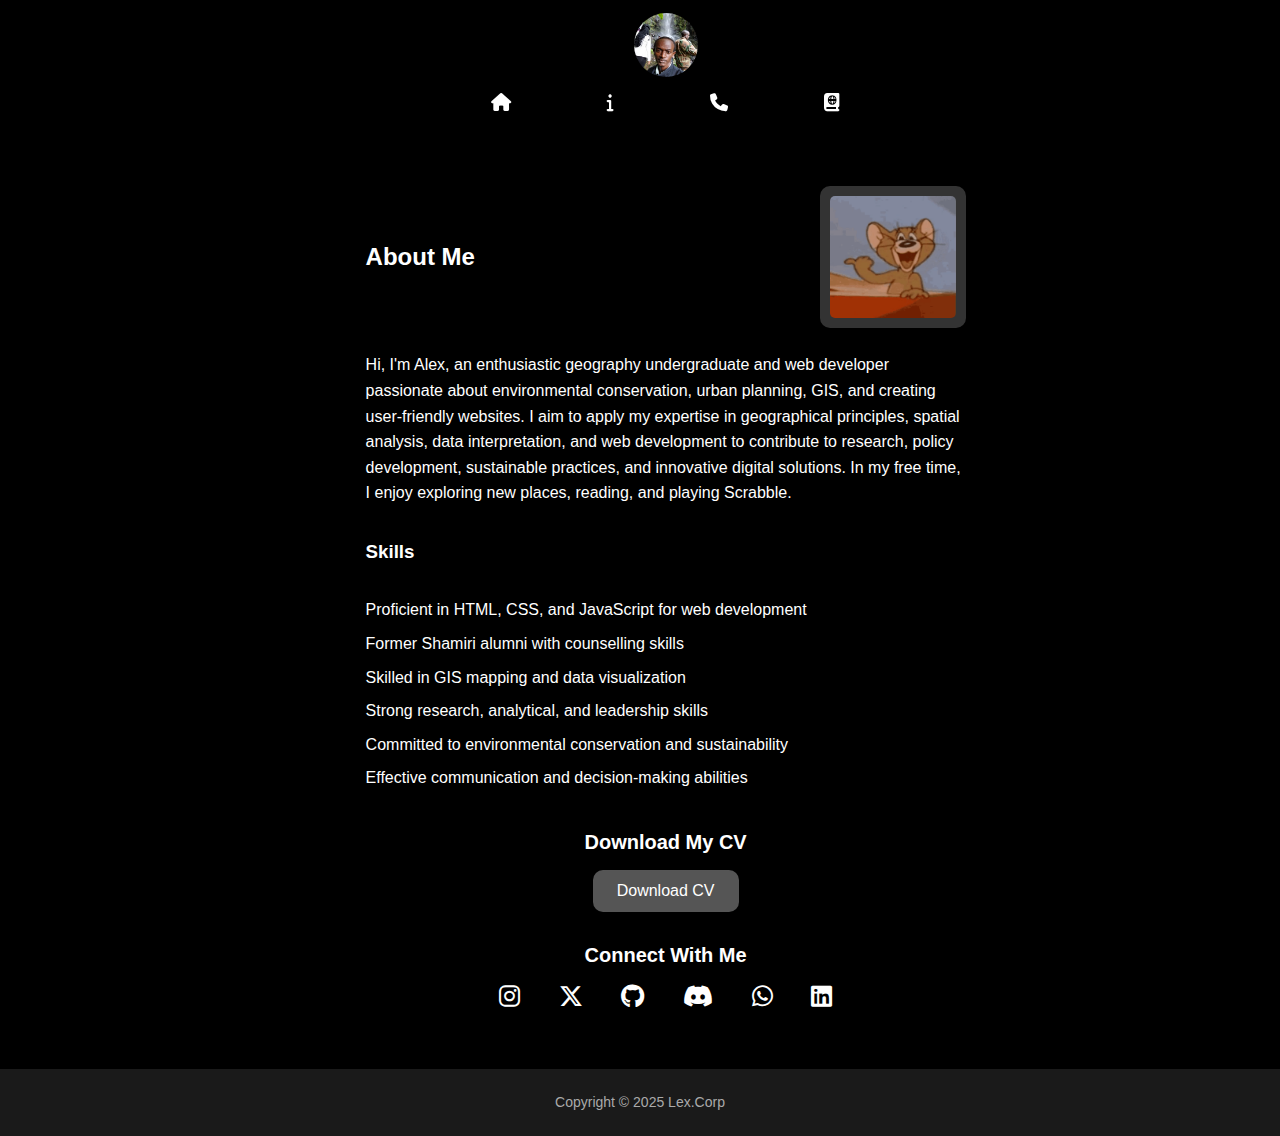
==== about-me.html @ 08ff9f20 "Add files via upload" ====
<!DOCTYPE html>
<html lang="en">
<head>
    <meta charset="UTF-8">
    <meta name="viewport" content="width=device-width, initial-scale=1.0">
    <meta name="author" content="Alex">
    <title>About.Alex</title>
    <meta name="viewport" content="width=device-width, initial-scale=1.0">
    <link rel="stylesheet" href="https://cdnjs.cloudflare.com/ajax/libs/font-awesome/6.7.2/css/all.min.css"/>
    <link rel="stylesheet" href="styles/about-me.css"> 
</head>
<body>
    <div class="header-bar">
        <div class="profile-header">
            <div class="profile-container">
                <img src="img/profile.jpeg" alt="Profile Picture" class="profile-pic">
            </div>
        </div>
        <div class="nav-menu">
            <ul>
                <li><a href="index.html"><i class="fa-solid fa-house"></i></a></li>
                <li><a href="about-me.html"><i class="fa-solid fa-info"></i></a></li>
                <li><a href="contact-me.html"><i class="fa-solid fa-phone"></i></a></li>
                <li><a href="Atlas.html"><i class="fas fa-atlas"></i></a></li>
            </ul>
        </div>
    </div>

    <div class="content">
        <div class="about-section">
            <div class="about-header">
                <h2>About Me</h2>
                <div class="about-gif">
                    <img src="img/jerry-laugh.gif" alt="Small GIF">
                </div>
            </div>
            <div class="about-content">
                <p>
                    Hi, I'm Alex, an enthusiastic geography undergraduate and web developer passionate about environmental conservation, urban planning, GIS, and creating user-friendly websites. I aim to apply my expertise in geographical principles, spatial analysis, data interpretation, and web development to contribute to research, policy development, sustainable practices, and innovative digital solutions. In my free time, I enjoy exploring new places, reading, and playing Scrabble.
                </p>
                <h3>Skills</h3>
                <ul>
                    <li>Proficient in HTML, CSS, and JavaScript for web development</li>
                    <li>Former Shamiri alumni with counselling skills</li>
                    <li>Skilled in GIS mapping and data visualization</li>
                    <li>Strong research, analytical, and leadership skills</li>
                    <li>Committed to environmental conservation and sustainability</li>
                    <li>Effective communication and decision-making abilities</li>
                </ul>
            </div>
            <div class="cv-download">
                <h3>Download My CV</h3>
                <a href="mycv/CV.25.pdf" download>Download CV</a>
            </div>
            <div class="social-links">
                <h3>Connect With Me</h3>
                <div class="social-media-icons-wrapper">
                    <a href="https://www.instagram.com/al3x.kimani" target="_blank" title="Follow me on Instagram">
                        <i class="fa-brands fa-instagram"></i>
                    </a>
                    <a href="https://x.com/alexkimani073" target="_blank" title="Follow me on X">
                        <i class="fa-brands fa-x-twitter"></i>
                    </a>
                    <a href="https://github.com/Alexkimani-source" target="_blank" title="Follow me on GitHub">
                        <i class="fa-brands fa-github"></i>
                    </a>
                    <a href="https://discord.gg/zjjtxEBm" target="_blank" title="Join me on Discord">
                        <i class="fa-brands fa-discord"></i>
                    </a>
                    <a href="https://wa.me/+254757278191" target="_blank" title="Chat with me on WhatsApp">
                        <i class="fa-brands fa-whatsapp"></i>
                    </a>
                    <a href="https://www.linkedin.com/in/alex-kang-ethe-3621a2320" target="_blank" title="lets connect on linkedIn">
                        <i class="fa-brands fa-linkedin"></i>
                    </a>
                </div>
            </div>
        </div>
    </div>

    <footer>
        <p class="footer-copyright">Copyright © 2025 Lex.Corp</p>
    </footer>
</body>
</html>
---- styles/about-me.css ----
body {
    margin: 0;
    padding: 0;
    background-color: black;
    color: white;
    font-family: Arial, sans-serif;
    height: auto;
}

.header-bar {
    position: fixed;
    top: 0;
    left: 0;
    width: 100%;
    display: flex;
    flex-direction: column;
    align-items: center;
    padding: 1% 2%;
    background-color: rgba(0, 0, 0, 0.9);
    z-index: 30;
}

.profile-container {
    display: flex;
    align-items: center;
    text-align: center;
}

.profile-pic {
    width: 5vw;
    height: 5vw;
    max-width: 70px;
    max-height: 70px;
    border-radius: 50%;
    object-fit: cover;
}

.nav-menu {
    margin-top: 1rem;
}

.nav-menu ul {
    list-style: none;
    padding: 0;
    margin: 0;
    display: flex;
    flex-direction: row; /* Default: horizontal row on larger screens */
}

.nav-menu li {
    margin: 0 3rem;
}

.nav-menu a {
    color: white;
    text-decoration: none;
    font-size: clamp(1rem, 2vw, 1.125rem);
}

.nav-menu a:hover {
    color: #ccc;
}

.profile-header {
    display: flex;
    justify-content: center;
    align-items: center;
}

.content {
    padding: 2%;
    margin-top: 10rem;
    width: 100%;
    background-color: black;
}

.about-section {
    max-width: 600px;
    margin: 0 auto;
}

.about-header {
    display: grid;
    grid-template-columns: 3fr 1fr; /* 3:1 ratio for title and GIF */
    gap: 1rem;
    align-items: center;
    margin-bottom: 1.5rem;
}

.about-section h2 {
    font-size: clamp(1.25rem, 3vw, 1.5rem);
    margin: 0; /* Remove default margin since grid handles positioning */
}

.about-gif {
    background-color: #333;
    border-radius: 0.625rem;
    padding: 0.625rem;
    text-align: center;
}

.about-gif img {
    width: 100%;
    max-width: clamp(6rem, 10vw, 8rem); /* Matches the small size of the Tom and Jerry GIF */
    height: auto;
    border-radius: 0.3125rem;
    display: block;
}

.about-content {
    display: flex;
    flex-direction: column;
    gap: 1rem;
}

.about-content p {
    font-size: clamp(0.875rem, 1.5vw, 1rem);
    line-height: 1.6;
    margin: 0;
}

.about-content ul {
    list-style: none;
    padding: 0;
    margin: 0;
}

.about-content li {
    font-size: clamp(0.875rem, 1.5vw, 1rem);
    line-height: 1.6;
    margin-bottom: 0.5rem;
}

.cv-download {
    margin-top: 2rem;
    text-align: center;
}

.cv-download h3 {
    font-size: clamp(1rem, 2vw, 1.25rem);
    margin-bottom: 1rem;
}

.cv-download a {
    display: inline-block;
    padding: 0.75rem 1.5rem;
    background-color: #555;
    border: none;
    border-radius: 0.625rem;
    color: white;
    font-size: clamp(0.875rem, 1.5vw, 1rem);
    text-decoration: none;
    transition: background-color 0.3s ease;
}

.cv-download a:hover {
    background-color: #666;
}

.social-links {
    margin-top: 2rem;
    text-align: center;
}

.social-links h3 {
    font-size: clamp(1rem, 2vw, 1.25rem);
    margin-bottom: 1rem;
}

.social-media-icons-wrapper a {
    color: white;
    font-size: clamp(1.25rem, 3vw, 1.5rem);
    margin: 0 1rem;
    text-decoration: none;
    transition: color 0.3s ease;
}

.social-media-icons-wrapper a:hover {
    color: #ccc;
}

footer {
    background-color: #1a1a1a;
    padding: 2% 0;
    text-align: center;
    margin-top: 2rem;
    width: 100%;
}

.footer-copyright {
    margin: 0;
    font-size: clamp(0.75rem, 1.5vw, 0.875rem);
    color: #aaa;
}

@media (max-width: 768px) {
    .header-bar {
        padding: 1% 1%;
    }
    .nav-menu li {
        margin: 0 1.5rem; /* Reduced margin for tablet */
    }
    .profile-pic {
        width: 8vw;
        height: 8vw;
    }
    .content {
        margin-top: 8rem;
        padding: 1%;
    }
    .about-header {
        grid-template-columns: 3fr 1fr; /* Maintain 3:1 ratio */
        gap: 1rem;
    }
    .cv-download a {
        padding: 0.5rem 1rem;
    }
}

@media (max-width: 480px) {
    .header-bar {
        padding: 1% 1%;
    }
    .profile-pic {
        width: 10vw;
        height: 10vw;
    }
    .nav-menu {
        margin-top: 0.5rem; /* Reduced margin for mobile */
    }
    .nav-menu ul {
        flex-direction: row; /* Keep navigation icons in a horizontal row */
        align-items: center;
    }
    .nav-menu li {
        margin: 0 1rem; /* Further reduced margin for mobile */
    }
    .nav-menu a {
        font-size: clamp(0.875rem, 2vw, 1rem); /* Smaller icons on mobile */
    }
    .content {
        margin-top: 6rem; /* Adjusted to account for smaller header */
    }
    .about-header {
        grid-template-columns: 3fr 1fr; /* Maintain 3:1 ratio */
        gap: 0.5rem;
    }
    .about-content p,
    .about-content li {
        font-size: clamp(0.75rem, 1.5vw, 0.875rem); /* Smaller text on mobile */
    }
    .cv-download a {
        font-size: clamp(0.75rem, 1.5vw, 0.875rem);
        padding: 0.5rem 1rem;
    }
}
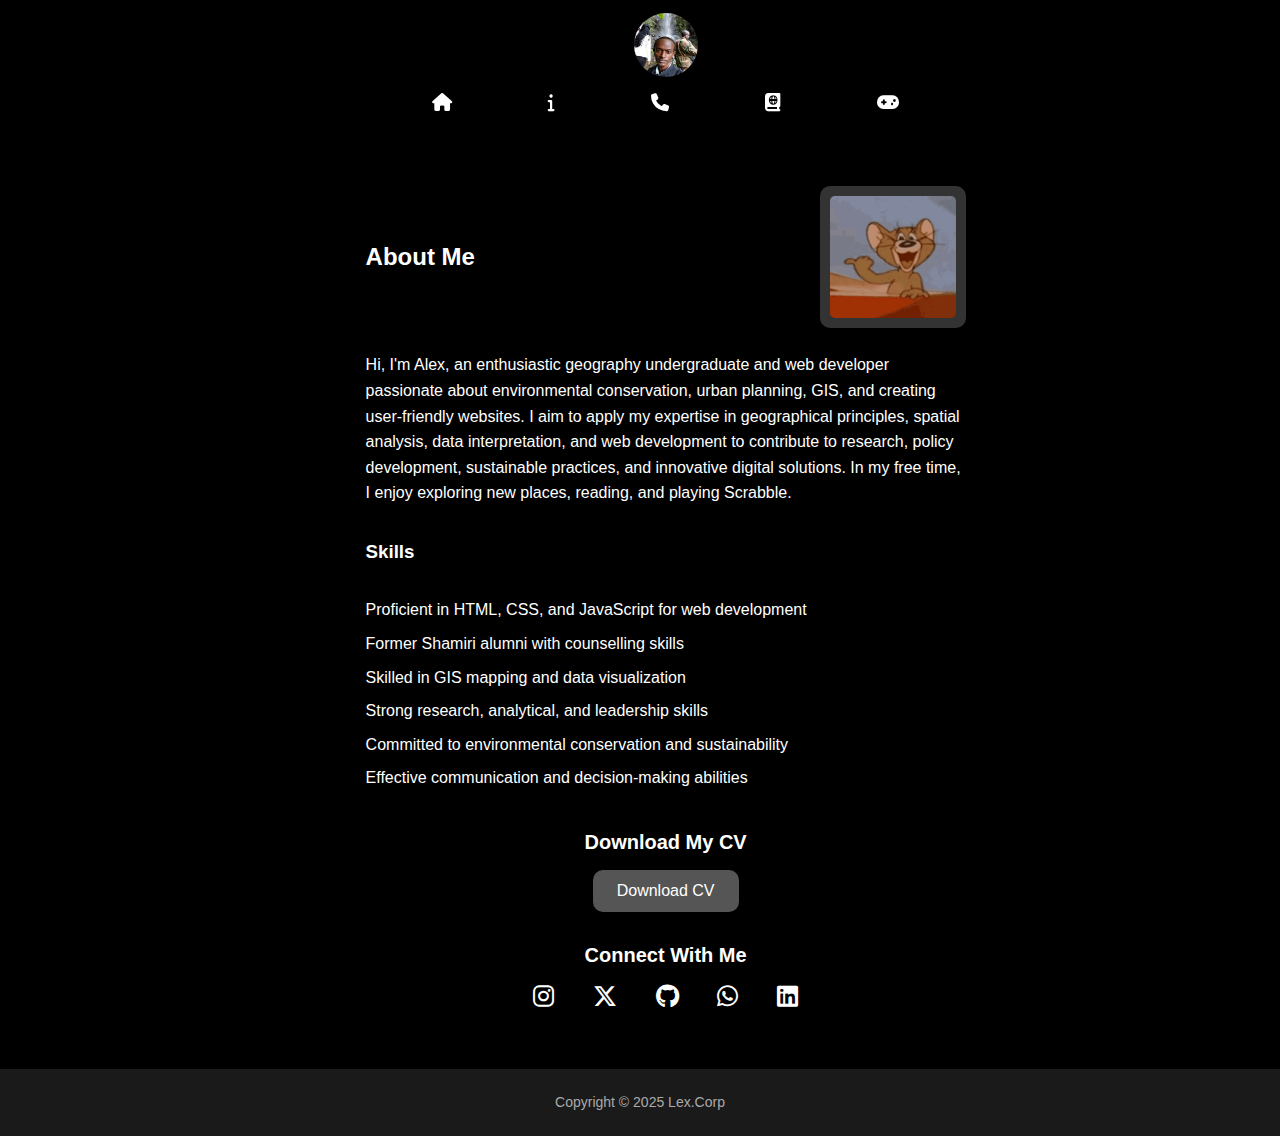
==== commit f77ff6f4: "Update about-me.html" ====
--- a/about-me.html
+++ b/about-me.html
@@ -22,6 +22,7 @@
                 <li><a href="about-me.html"><i class="fa-solid fa-info"></i></a></li>
                 <li><a href="contact-me.html"><i class="fa-solid fa-phone"></i></a></li>
                 <li><a href="Atlas.html"><i class="fas fa-atlas"></i></a></li>
+                <li><a href="game.html"><i class="fa-solid fa-gamepad"></i></a></li>
             </ul>
         </div>
     </div>
@@ -64,9 +65,6 @@
                     <a href="https://github.com/Alexkimani-source" target="_blank" title="Follow me on GitHub">
                         <i class="fa-brands fa-github"></i>
                     </a>
-                    <a href="https://discord.gg/zjjtxEBm" target="_blank" title="Join me on Discord">
-                        <i class="fa-brands fa-discord"></i>
-                    </a>
                     <a href="https://wa.me/+254757278191" target="_blank" title="Chat with me on WhatsApp">
                         <i class="fa-brands fa-whatsapp"></i>
                     </a>
@@ -82,4 +80,4 @@
         <p class="footer-copyright">Copyright © 2025 Lex.Corp</p>
     </footer>
 </body>
-</html>+</html>
